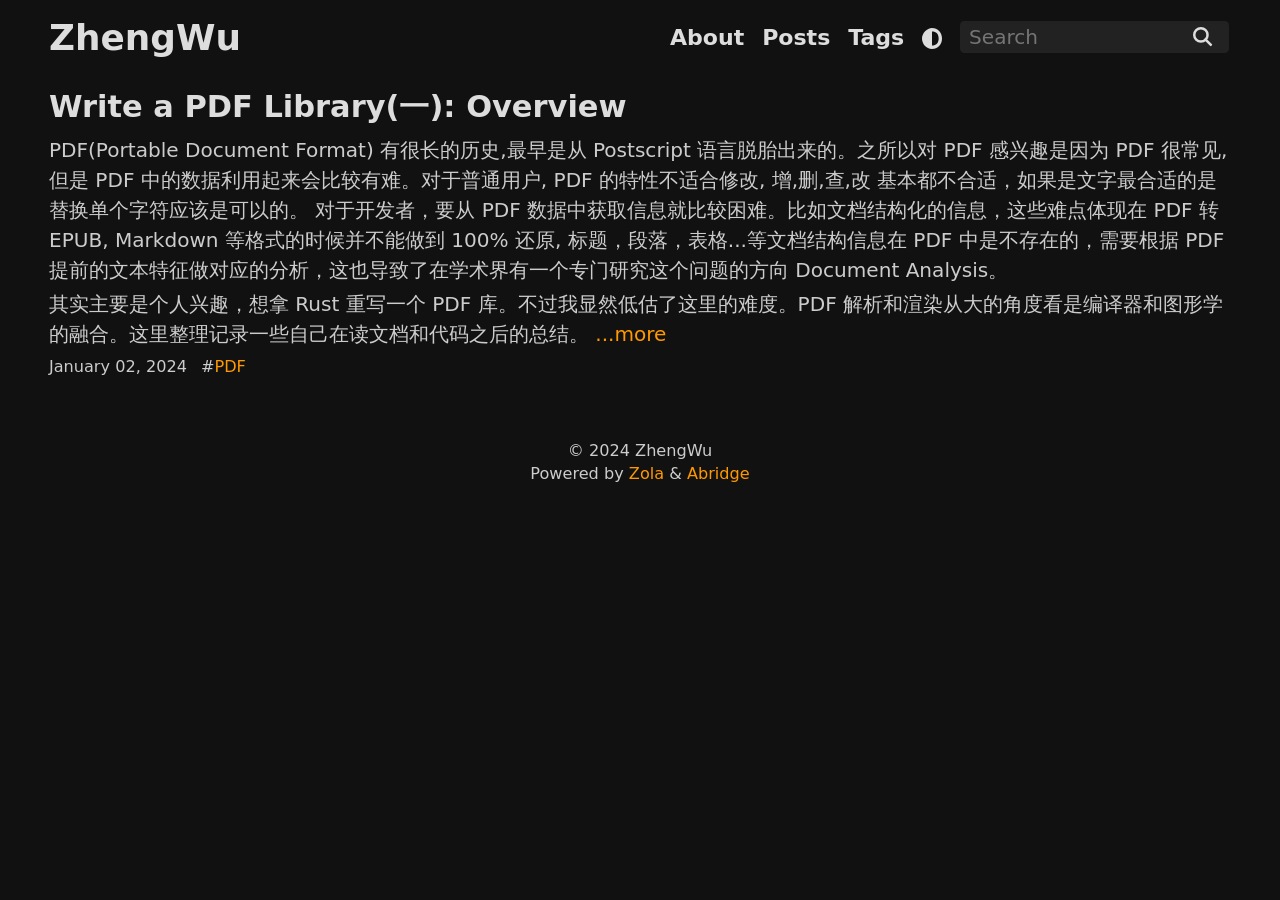
==== index.html @ 9439429e "Deploy rockyzhengwu/rockyzhengwu.github.io to rockyzhengwu/rockyzhengwu.github.io:gh-pages" ====
<!DOCTYPE html>
<html lang="en">
<head>
  <script src="https://rockyzhengwu.github.io/js/theme.min.js" integrity="sha384-pb++s6uBRKaQv+iAXpgA/H3IlpLZdO14tTwuCI7uXmz4aaZdByoCcM+6BhynMq/1"></script>
  <link rel="stylesheet" href="https://rockyzhengwu.github.io/abridge.css?h=05bba1e42abce3a1e3d2" />
  <meta charset="utf-8" />
  <meta http-equiv="x-ua-compatible" content="ie=edge" />
  <meta name="viewport" content="width=device-width, initial-scale=1" />
  <meta name="base" content="https://rockyzhengwu.github.io" />
  <meta name="HandheldFriendly" content="True" />
  <meta name="mobile-web-app-capable" content="yes" />
  <meta name="apple-mobile-web-app-capable" content="yes" />
  <meta name="apple-mobile-web-app-status-bar-style" content="default" />
  <link rel="preload" as="style" class="preStyle" href="https://rockyzhengwu.github.io/katex.min.css" integrity="sha384-ZPe7yZ91iWxYumsBEOn7ieg8q/o+qh/hQpSaPow8T6BwALcXSCS6C6fSRPIAnTQs" />
  <meta name="robots" content="index, follow" />
  <meta name="googlebot" content="index, follow, max-snippet:-1, max-image-preview:large, max-video-preview:-1" />
  <meta name="bingbot" content="index, follow, max-snippet:-1, max-image-preview:large, max-video-preview:-1" />
  <title>ZhengWu</title>
  <meta name="copyright" content="ZhengWu" />
  <meta name="description" content="" />
  <link rel="canonical" href="https://rockyzhengwu.github.io/" />
  <meta property="og:url" content="https://rockyzhengwu.github.io/" />
  <meta name="twitter:url" content="https://rockyzhengwu.github.io/" />
  <meta property="og:description" content="" />
  <meta name="twitter:description" content="" />
  <meta property="og:title" content="ZhengWu" />
  <meta name="twitter:title" content="ZhengWu" />
  <meta name="twitter:card" content="summary" />
  <meta property="og:site_name" content="ZhengWu" />
  <meta property="og:locale" content="en_US" />
  <meta property="og:type" content="website" />
  <meta property="og:updated_time" content="2023-05-15T07:07:00-07:00" />
  <script defer src="https://rockyzhengwu.github.io/js/prestyle.js?h=146f911a5e713e197057" integrity="sha384-6wbmVXuN+uOE0IR/CuCv4Xb2OtZHsboBoVmCp7ZrwOY6Z0NBOighQOCn+aWykf3n"></script>
  <script defer src="https://rockyzhengwu.github.io/js/theme_button.js?h=12a31e87fcbe7a55e953" integrity="sha384-UBxLGgFVZtEgNzOU3WqKoFT1oILftGjShFO4WIs1dO/jK7SNyz7BMYCYt5PffTxe"></script>
  <script defer src="https://rockyzhengwu.github.io/js/email.js?h=ee3dd742e11c5014fdef" integrity="sha384-y0LUfjslyVLYZvCOyhELpvKivlXAq27Vnbed54glXoe/pZSYS/Pfqghp/sQt1xcV"></script>
  <script defer src="https://rockyzhengwu.github.io/js/codecopy.js?h=0a54f99e682443925d3a" integrity="sha384-qssVvPpQgISh4PFkSBGTgXEMzuFO8Hat5m1MsdkpannoByWSTpLfBe4iEVl3+RiP"></script>
  <script defer src="https://rockyzhengwu.github.io/js/elasticlunr.min.js?h=4f648b9e42abdef9c436" integrity="sha384-Q8viz7rndi8MSNDtItDgVWNSrCumjepopRMlz2nElkWPRXDQAcfiZGJbrCJVXdtw"></script>
  <script defer src="https://rockyzhengwu.github.io/search_index.en.js?h=7831b64f1ba923102584" integrity="sha384-IaGcGfNF1k8l9FJrLBqcoDOFBrVvBiHGLuVLCwCpn67foR4xmFFioauPDLjxO2kg"></script>
  <script defer src="https://rockyzhengwu.github.io/js/searchjava.js?h=0c21fd0f19dbcf307af5" integrity="sha384-aScgZbiqY56Pw6uIUDpeV8tyTYskJDbi097is1f7oHsc+251G6aX3HJDfJrGx3+Q"></script>
  <script defer src="https://rockyzhengwu.github.io/js/katexbundle.min.js?h=6299b774ae77579e4404" integrity="sha384-w2LtVhWr6g/pnU4E8ZCpuUruGnK6Kw2ykIJojhKGscTSRckItl1/sZigXdTjRkkI"></script>
  <noscript><link rel="stylesheet" href="https://rockyzhengwu.github.io/nojs.css" /></noscript>



<script async src="https://www.googletagmanager.com/gtag/js?id=G-CHCLQJ465V"></script>
<script>
  window.dataLayer = window.dataLayer || [];
  function gtag() {dataLayer.push(arguments);}
  gtag('js', new Date());

  gtag('config', 'G-CHCLQJ465V');
</script>
</head>
<body>
  <header>
    <nav>
      <div><h1><a href="https://rockyzhengwu.github.io" title="ZhengWu">ZhengWu</a></h1></div>
      <div>

        <div>
          <ul><li><a class="s110" href="https://rockyzhengwu.github.io/about/"> About </a></li><li><a class="s110" href="https://rockyzhengwu.github.io/archive/"> Posts </a></li><li><a class="s110" href="https://rockyzhengwu.github.io/tags/"> Tags </a></li><li><i type="reset" id="mode" class="js svgs adjust"></i></ul>
        </div>

        <div>
          <div>
            <form autocomplete=off class="js" name="goSearch" id="searchbox">
              <div class="searchd">
                <input id="searchinput" type="text" placeholder="Search" title="Search" />
                <button type="submit" title="Search" class="svgs search"></button>
              </div>
              <div class="results"><div id="suggestions"></div></div>
            </form>
          </div>
        </div>

      </div>
    </nav>
  </header>
  <main>
    <div>
      <article>
        <h1><span class="s85"><a href="https://rockyzhengwu.github.io/pdf-overview/">Write a PDF Library(一): Overview</a></span></h1>
        <div class="sum">
        <p>
          PDF(Portable Document Format) 有很长的历史,最早是从 Postscript 语言脱胎出来的。之所以对 PDF 感兴趣是因为 PDF 很常见, 但是 PDF 中的数据利用起来会比较有难。对于普通用户, PDF 的特性不适合修改, 增,删,查,改 基本都不合适，如果是文字最合适的是替换单个字符应该是可以的。 对于开发者，要从 PDF 数据中获取信息就比较困难。比如文档结构化的信息，这些难点体现在 PDF 转 EPUB, Markdown 等格式的时候并不能做到 100% 还原, 标题，段落，表格...等文档结构信息在 PDF 中是不存在的，需要根据 PDF 提前的文本特征做对应的分析，这也导致了在学术界有一个专门研究这个问题的方向 Document Analysis。</p>
<p>其实主要是个人兴趣，想拿 Rust 重写一个 PDF 库。不过我显然低估了这里的难度。PDF 解析和渲染从大的角度看是编译器和图形学的融合。这里整理记录一些自己在读文档和代码之后的总结。
          <a href="https://rockyzhengwu.github.io/pdf-overview/">...more</a>
        </div>

        <span class="s90"> January 02, 2024 <span class="rpad"></span> #<a href="https://rockyzhengwu.github.io/tags/pdf/">PDF</a> </span>
      </article>
    </div>
  </main>
  <footer>
    <div class="c">
      <nav><div><a href="https://twitter.com/zhengfivefive/" target="_blank" title="Twitter"><i type="Button" class="svg twitter" title="Twitter"></i></a><a href="https://github.com/rockyzhengwu/" target="_blank" title="Github"><i type="Button" class="svg github" title="Github"></i></a></div></nav>
      <p class="s90"> &copy; <span id="year">2024</span> ZhengWu</p>
      <p class="s90">Powered by <a href="https://www.getzola.org/" target="_blank">Zola</a> & <a href="https://github.com/jieiku/abridge/" target="_blank">Abridge</a></p>
    </div>
  </footer>
</body>
</html>
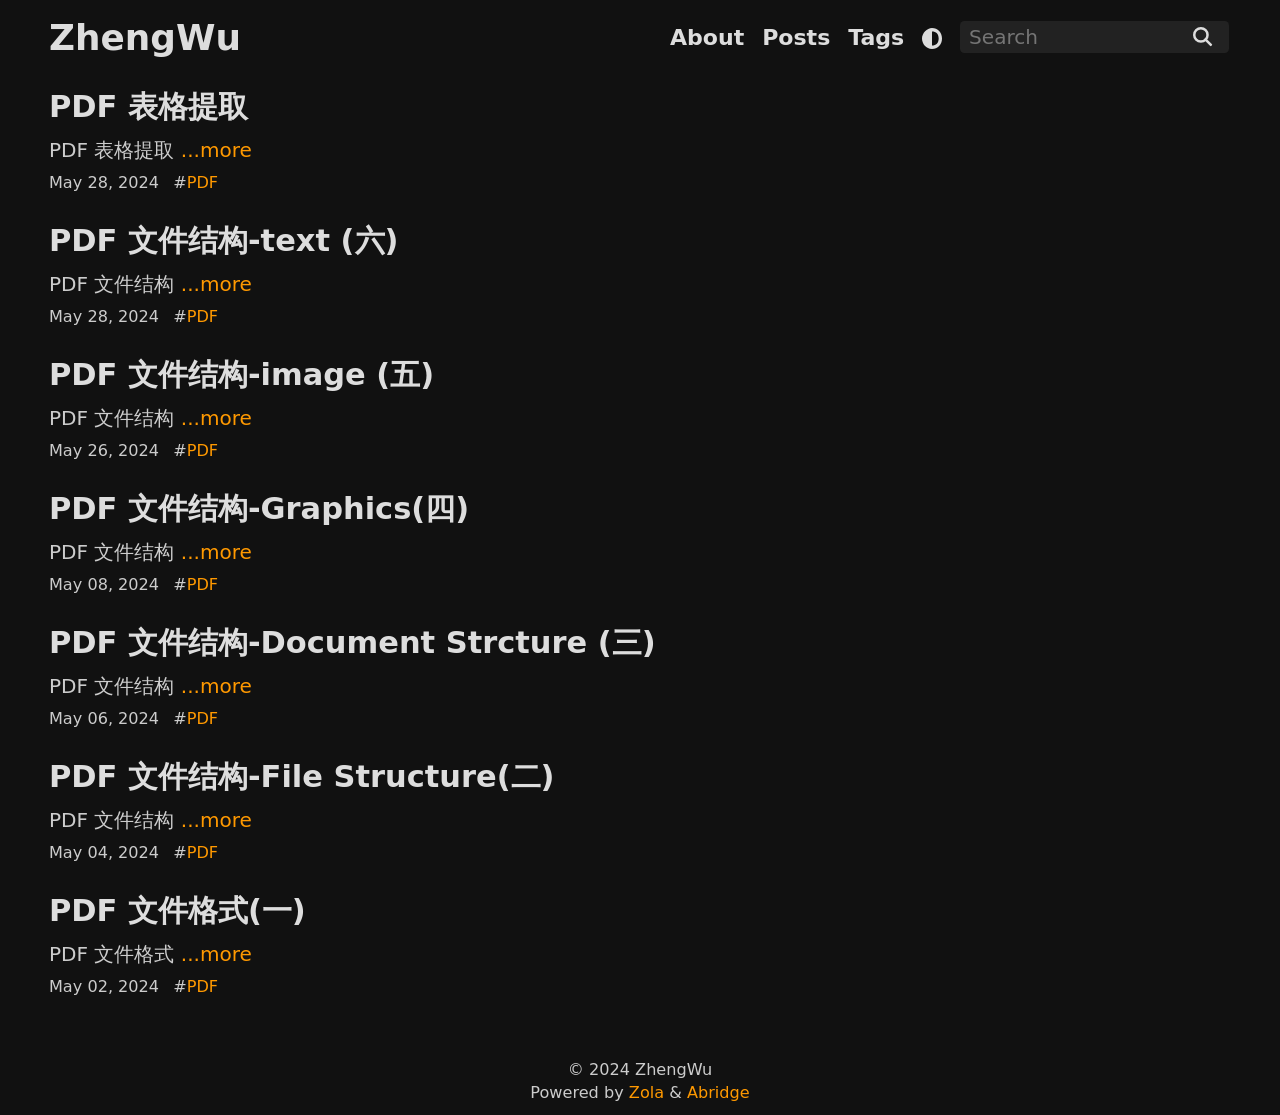
==== commit e68f2650: "Deploy rockyzhengwu/rockyzhengwu.github.io to rockyzhengwu/rockyzhengwu.github.io:gh-pages" ====
--- a/index.html
+++ b/index.html
@@ -36,7 +36,7 @@
   <script defer src="https://rockyzhengwu.github.io/js/email.js?h=ee3dd742e11c5014fdef" integrity="sha384-y0LUfjslyVLYZvCOyhELpvKivlXAq27Vnbed54glXoe/pZSYS/Pfqghp/sQt1xcV"></script>
   <script defer src="https://rockyzhengwu.github.io/js/codecopy.js?h=0a54f99e682443925d3a" integrity="sha384-qssVvPpQgISh4PFkSBGTgXEMzuFO8Hat5m1MsdkpannoByWSTpLfBe4iEVl3+RiP"></script>
   <script defer src="https://rockyzhengwu.github.io/js/elasticlunr.min.js?h=4f648b9e42abdef9c436" integrity="sha384-Q8viz7rndi8MSNDtItDgVWNSrCumjepopRMlz2nElkWPRXDQAcfiZGJbrCJVXdtw"></script>
-  <script defer src="https://rockyzhengwu.github.io/search_index.en.js?h=7831b64f1ba923102584" integrity="sha384-IaGcGfNF1k8l9FJrLBqcoDOFBrVvBiHGLuVLCwCpn67foR4xmFFioauPDLjxO2kg"></script>
+  <script defer src="https://rockyzhengwu.github.io/search_index.en.js?h=e78190633e46cb76bbac" integrity="sha384-IR7ZGJZXDHRVgf5EIMVcv+lnvEeXyKBLt8Gr+QpD2Se1kc1OH3Nk/MNvBvhIs2Mk"></script>
   <script defer src="https://rockyzhengwu.github.io/js/searchjava.js?h=0c21fd0f19dbcf307af5" integrity="sha384-aScgZbiqY56Pw6uIUDpeV8tyTYskJDbi097is1f7oHsc+251G6aX3HJDfJrGx3+Q"></script>
   <script defer src="https://rockyzhengwu.github.io/js/katexbundle.min.js?h=6299b774ae77579e4404" integrity="sha384-w2LtVhWr6g/pnU4E8ZCpuUruGnK6Kw2ykIJojhKGscTSRckItl1/sZigXdTjRkkI"></script>
   <noscript><link rel="stylesheet" href="https://rockyzhengwu.github.io/nojs.css" /></noscript>
@@ -80,15 +80,74 @@
   <main>
     <div>
       <article>
-        <h1><span class="s85"><a href="https://rockyzhengwu.github.io/pdf-overview/">Write a PDF Library(一): Overview</a></span></h1>
+        <h1><span class="s85"><a href="https://rockyzhengwu.github.io/pdf-table-extract/">PDF 表格提取 </a></span></h1>
         <div class="sum">
         <p>
-          PDF(Portable Document Format) 有很长的历史,最早是从 Postscript 语言脱胎出来的。之所以对 PDF 感兴趣是因为 PDF 很常见, 但是 PDF 中的数据利用起来会比较有难。对于普通用户, PDF 的特性不适合修改, 增,删,查,改 基本都不合适，如果是文字最合适的是替换单个字符应该是可以的。 对于开发者，要从 PDF 数据中获取信息就比较困难。比如文档结构化的信息，这些难点体现在 PDF 转 EPUB, Markdown 等格式的时候并不能做到 100% 还原, 标题，段落，表格...等文档结构信息在 PDF 中是不存在的，需要根据 PDF 提前的文本特征做对应的分析，这也导致了在学术界有一个专门研究这个问题的方向 Document Analysis。</p>
-<p>其实主要是个人兴趣，想拿 Rust 重写一个 PDF 库。不过我显然低估了这里的难度。PDF 解析和渲染从大的角度看是编译器和图形学的融合。这里整理记录一些自己在读文档和代码之后的总结。
+          PDF 表格提取
+          <a href="https://rockyzhengwu.github.io/pdf-table-extract/">...more</a>
+        </div>
+
+        <span class="s90"> May 28, 2024 <span class="rpad"></span> #<a href="https://rockyzhengwu.github.io/tags/pdf/">PDF</a> </span>
+      </article>
+      <article>
+        <h1><span class="s85"><a href="https://rockyzhengwu.github.io/pdf-text/">PDF 文件结构-text (六) </a></span></h1>
+        <div class="sum">
+        <p>
+          PDF 文件结构
+          <a href="https://rockyzhengwu.github.io/pdf-text/">...more</a>
+        </div>
+
+        <span class="s90"> May 28, 2024 <span class="rpad"></span> #<a href="https://rockyzhengwu.github.io/tags/pdf/">PDF</a> </span>
+      </article>
+      <article>
+        <h1><span class="s85"><a href="https://rockyzhengwu.github.io/pdf-image/">PDF 文件结构-image (五) </a></span></h1>
+        <div class="sum">
+        <p>
+          PDF 文件结构
+          <a href="https://rockyzhengwu.github.io/pdf-image/">...more</a>
+        </div>
+
+        <span class="s90"> May 26, 2024 <span class="rpad"></span> #<a href="https://rockyzhengwu.github.io/tags/pdf/">PDF</a> </span>
+      </article>
+      <article>
+        <h1><span class="s85"><a href="https://rockyzhengwu.github.io/pdf-graphics/">PDF 文件结构-Graphics(四) </a></span></h1>
+        <div class="sum">
+        <p>
+          PDF 文件结构
+          <a href="https://rockyzhengwu.github.io/pdf-graphics/">...more</a>
+        </div>
+
+        <span class="s90"> May 08, 2024 <span class="rpad"></span> #<a href="https://rockyzhengwu.github.io/tags/pdf/">PDF</a> </span>
+      </article>
+      <article>
+        <h1><span class="s85"><a href="https://rockyzhengwu.github.io/pdf-document-structure/">PDF 文件结构-Document Strcture (三) </a></span></h1>
+        <div class="sum">
+        <p>
+          PDF 文件结构
+          <a href="https://rockyzhengwu.github.io/pdf-document-structure/">...more</a>
+        </div>
+
+        <span class="s90"> May 06, 2024 <span class="rpad"></span> #<a href="https://rockyzhengwu.github.io/tags/pdf/">PDF</a> </span>
+      </article>
+      <article>
+        <h1><span class="s85"><a href="https://rockyzhengwu.github.io/pdf-file-structure/">PDF 文件结构-File Structure(二) </a></span></h1>
+        <div class="sum">
+        <p>
+          PDF 文件结构
+          <a href="https://rockyzhengwu.github.io/pdf-file-structure/">...more</a>
+        </div>
+
+        <span class="s90"> May 04, 2024 <span class="rpad"></span> #<a href="https://rockyzhengwu.github.io/tags/pdf/">PDF</a> </span>
+      </article>
+      <article>
+        <h1><span class="s85"><a href="https://rockyzhengwu.github.io/pdf-overview/">PDF 文件格式(一) </a></span></h1>
+        <div class="sum">
+        <p>
+          PDF 文件格式
           <a href="https://rockyzhengwu.github.io/pdf-overview/">...more</a>
         </div>
 
-        <span class="s90"> January 02, 2024 <span class="rpad"></span> #<a href="https://rockyzhengwu.github.io/tags/pdf/">PDF</a> </span>
+        <span class="s90"> May 02, 2024 <span class="rpad"></span> #<a href="https://rockyzhengwu.github.io/tags/pdf/">PDF</a> </span>
       </article>
     </div>
   </main>
